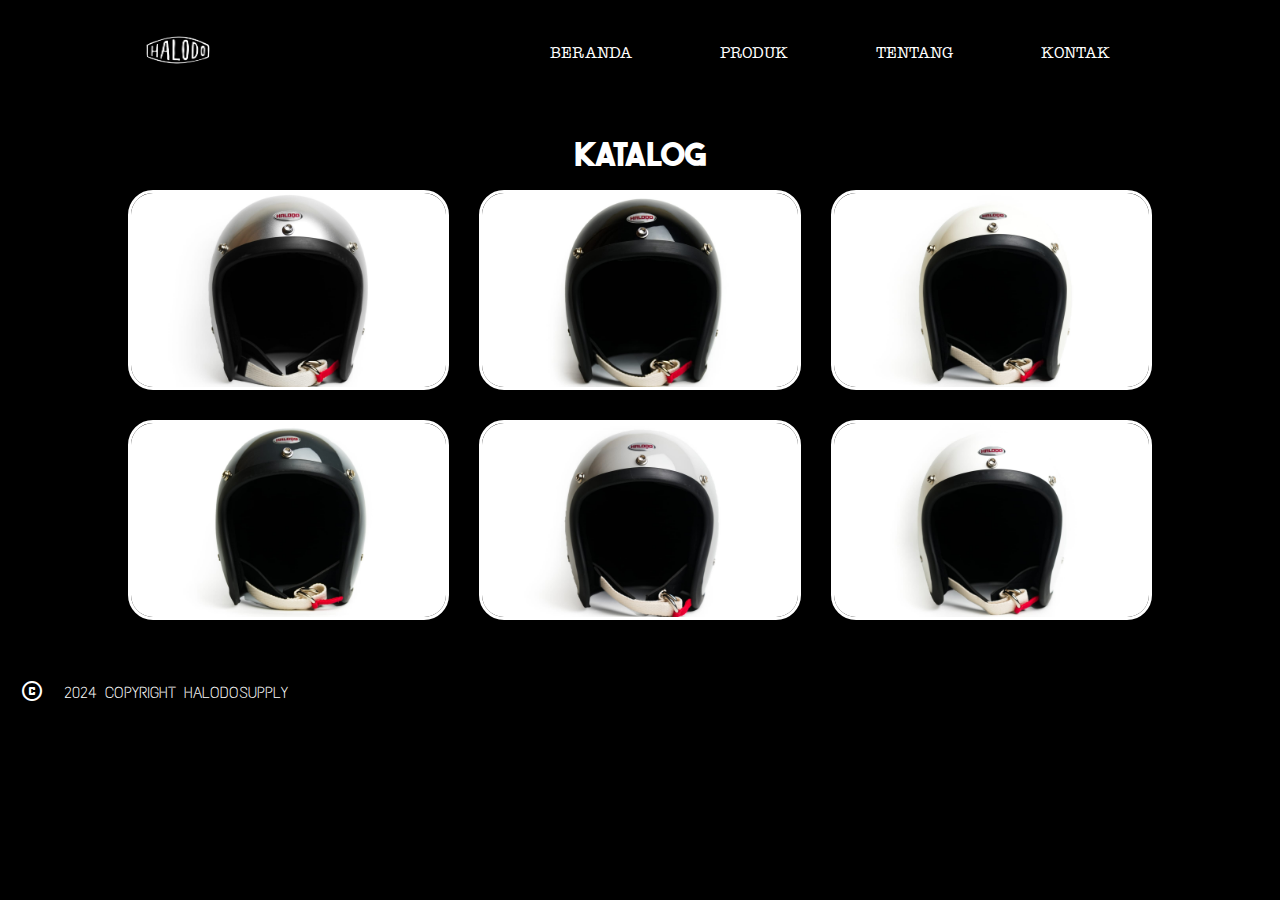
==== produk.html @ 466a372f "first commit" ====
<!DOCTYPE html>
<html lang="en">
  <head>
    <meta charset="UTF-8" />
    <meta name="viewport" content="width=device-width, initial-scale=1.0" />
    <link rel="stylesheet" href="produk.css" />
    <link
      rel="stylesheet"
      href="https://fonts.googleapis.com/css2?family=Material+Symbols+Outlined:opsz,wght,FILL,GRAD@20..48,100..700,0..1,-50..200"
    />
    <title>PRODUK</title>
  </head>
  <body>
    <div id="background">
      <div id="co-background">
        <!-- NAVBAR -->
        <div id="navbar">
          <div id="header-logo">
            <img src="assets/logo halodosupply.png" alt="Logo" />
          </div>
          <!-- Button  -->
          <div id="header-button">
            <ul>
              <li><a href="index.html">BERANDA</a></li>
              <li><a href="produk.html">PRODUK</a></li>
              <li><a href="tentang.html">TENTANG</a></li>
              <li><a href="kontak.html">KONTAK</a></li>
            </ul>
          </div>
        </div>
        <!-- Content -->
        <div id="container-content">
          <div id="content">
            <p id="katalog">KATALOG</p>
            <div id="content1">
              <div
                id="barang"
                data-name="SLIMHEAD 500 TX SILVER"
                data-size="S/M/L"
                data-price="Rp. 795.000"
                data-image="assets/helm1.JPG"
              >
                <img src="assets/helm1.JPG" alt="Helm 1" />
              </div>
              <div
                id="barang"
                data-name="SLIMHEAD 500 TX BLACK"
                data-size="S/M/L"
                data-price="Rp. 795.000"
                data-image="assets/helm2.JPG"
              >
                <img src="assets/helm2.JPG" alt="Helm 6" />
              </div>
              <div
                id="barang"
                data-name="SLIMHEAD 500 TX WHITE"
                data-size="S/M/L"
                data-price="Rp. 795.000"
                data-image="assets/helm3.JPG"
              >
                <img src="assets/helm3.JPG" alt="Helm 3" />
              </div>
            </div>
            <div id="content2">
              <div
                id="barang"
                data-name="SLIMHEAD 500 TX GREEN"
                data-size="S/M/L"
                data-price="Rp. 795.000"
                data-image="assets/helm4.JPG"
              >
                <img src="assets/helm4.JPG" alt="Helm 4" />
              </div>
              <div
                id="barang"
                data-name="SLIMHEAD 500 TX GREY"
                data-size="S/M/L"
                data-price="Rp. 795.000"
                data-image="assets/helm5.JPG"
              >
                <img src="assets/helm5.JPG" alt="Helm 5" />
              </div>
              <div
                id="barang"
                data-name="SLIMHEAD 500 TX WHITE"
                data-size="S/M/L"
                data-price="Rp. 795.000"
                data-image="assets/helm6.JPG"
              >
                <img src="assets/helm6.JPG" alt="Helm 6" />
              </div>
            </div>
          </div>
          <!-- Modal -->
          <div id="myModal" class="modal">
            <div class="modal-content">
              <span class="close">&times;</span>
              <img id="product-img" src="" alt="Product Image" />
              <p id="product-name"></p>
              <p id="product-size"></p>
              <p id="product-price"></p>
            </div>
          </div>
          <div id="overlay"></div>
        </div>
        <!-- Footer -->
        <div id="bg-footer">
          <div id="footer">
            <div id="footer-logo">
              <span class="material-symbols-outlined"> copyright </span>
            </div>
            <div id="text-copy">
              <p>2024 COPYRIGHT HALODOSUPPLY</p>
            </div>
          </div>
        </div>
      </div>
    </div>
    <!-- Script -->
    <script>
      // Get the modal
      var modal = document.getElementById("myModal");

      // Get the overlay
      var overlay = document.getElementById("overlay");

      // Get the <span> element that closes the modal
      var span = document.getElementsByClassName("close")[0];

      // Get all product elements
      var products = document.querySelectorAll("#barang");

      // Loop through each product and add click event listener
      products.forEach(function (product) {
        product.addEventListener("click", function () {
          var productName = product.getAttribute("data-name");
          var productSize = product.getAttribute("data-size");
          var productPrice = product.getAttribute("data-price");
          var productImg = product.getAttribute("data-image");

          // Display product details in modal
          document.getElementById("product-name").textContent = productName;
          document.getElementById("product-size").textContent = productSize;
          document.getElementById("product-price").textContent = productPrice;
          document.getElementById("product-img").src = productImg;

          // Show the modal and overlay
          modal.style.display = "block";
          overlay.style.display = "block";
        });
      });

      // When the user clicks on <span> (x), close the modal
      span.onclick = function () {
        modal.style.display = "none";
        overlay.style.display = "none";
      };

      // When the user clicks anywhere outside of the modal, close it
      window.onclick = function (event) {
        if (event.target == overlay) {
          modal.style.display = "none";
          overlay.style.display = "none";
        }
      };
    </script>
  </body>
</html>
---- produk.css ----
* {
  padding: 0;
  margin: 0;
  /* font-family: sans-serif; */
  /* background-color: black; */
}

@font-face {
  font-family: "American";
  src: url("font/net american.ttf") format("truetype");
  font-weight: normal;
  font-style: normal;
}

@font-face {
  font-family: "Bold Font";
  src: url("font/bold.ttf") format("truetype");
  font-weight: normal;
  font-style: normal;
}

@font-face {
  font-family: "Text Me";
  src: url("font/textme.ttf") format("truetype");
  font-weight: normal;
  font-style: normal;
}

body {
  background-color: #000;
  color: #fff;
}

#background {
  margin: 0 auto;
  padding: 0;
  width: 100%;
}

#co-background {
  margin: 0 auto;
  padding: 0;
  width: 100%;
}

/* Navbar */
#navbar {
  margin: 0 auto;
  padding: 20px 0;
  width: 80%;
  display: flex;
  align-items: center;
  justify-content: space-between;
  gap: 100px;
}

#header-logo img {
  width: 100px;
  height: 60px;
}

#header-button {
}

#header-button ul {
  margin: 0 auto;
  padding: 0;
  width: 100%;
  list-style-type: none;
}

#header-button ul li {
  margin: 0 auto;
  padding: 0 20px;
  width: 100%;
  display: inline;
  cursor: pointer;
}

#header-button ul li a {
  text-decoration: none;
  color: #fff;
  /* font-weight: bold; */
  padding: 10px 20px;
  border: 2px solid transparent;
  transition: border 0.3s;
  font-family: "American", serif;
}

#header-button ul li a:hover {
  border-bottom: 2px solid #fff; /* Change to your desired color */
}

/* Content */

#container-content {
  margin: 0 auto;
  padding: 30px 0;
  width: 100%;
}

#content {
  margin: 0 auto;
  padding: 0;
  width: 80%;
  height: 500px;
  /* border: solid; */
}

#katalog {
  text-align: center;
  font-size: 32px;
  /* font-weight: bold; */
  font-family: "Bold Font", serif;
}

#content1 {
  width: 100%;
  padding: 20px 0 15px 0;
  margin: 0 auto;
  display: flex;
  height: 200px;
  gap: 30px;
}

#content2 {
  width: 100%;
  padding: 15px 0 0 0;
  margin: 0 auto;
  display: flex;
  height: 200px;
  gap: 30px;
}

#barang {
  border: solid #fff;
  width: 100%;
  height: auto;
  overflow: hidden;
  border-radius: 25px;
}

#barang img {
  object-fit: cover;
  width: 100%;
  height: 100%;
}

/* Overlay */
#overlay {
  display: none; /* Hidden by default */
  position: fixed; /* Stay in place */
  z-index: 1; /* Sit on top */
  left: 0;
  top: 0;
  width: 100%; /* Full width */
  height: 100%; /* Full height */
  background-color: rgba(0, 0, 0, 0.5); /* Black w/ opacity */
}

/* Modal */
/* Overlay */
#overlay {
  display: none; /* Hidden by default */
  position: fixed; /* Stay in place */
  z-index: 1; /* Sit on top */
  left: 0;
  top: 0;
  width: 100%; /* Full width */
  height: 100%; /* Full height */
  background-color: rgba(0, 0, 0, 0.5); /* Black w/ opacity */
}

/* Modal */
.modal {
  display: none; /* Hidden by default */
  position: fixed; /* Stay in place */
  z-index: 2; /* Sit on top of overlay */
  left: 475px;
  top: 100px;
  height: 100%; /* Full height */
  overflow: auto; /* Enable scroll if needed */
}

.modal-content {
  background-color: #fefefe;
  margin: 15% auto; /* 15% from the top and centered */
  padding: 20px;
  /* border: 5px solid #888; */
  width: 80%; /* Could be more or less, depending on screen size */
  border-radius: 10px;
  text-align: center;
  color: #000;
}

.modal-content img {
  width: 100%;
  height: auto;
  max-width: 300px;
}

#product-name {
  font-size: 18px;
  font-weight: bold;
  padding-bottom: 10px;
}

#product-size {
  font-size: 18px;
  font-weight: bold;
  padding-bottom: 10px;
}

p#product-price {
  font-size: 18px;
}

.close {
  color: #aaa;
  float: right;
  font-size: 28px;
  font-weight: bold;
}

.close:hover,
.close:focus {
  color: black;
  text-decoration: none;
  cursor: pointer;
}

/* Footer */
#bg-footer {
  width: 100%;
  padding: 0;
  margin: 0;
}

#footer {
  width: 100%;
  /* padding: 0 0 0 20px; */
  margin: 0;
  display: flex;
  gap: 20px;
  text-align: center;
}

#footer-logo {
  padding: 15px 0 0 20px;
}

#text-copy {
  padding: 19px 0 0 0;
  font-family: "Text Me", serif;
}
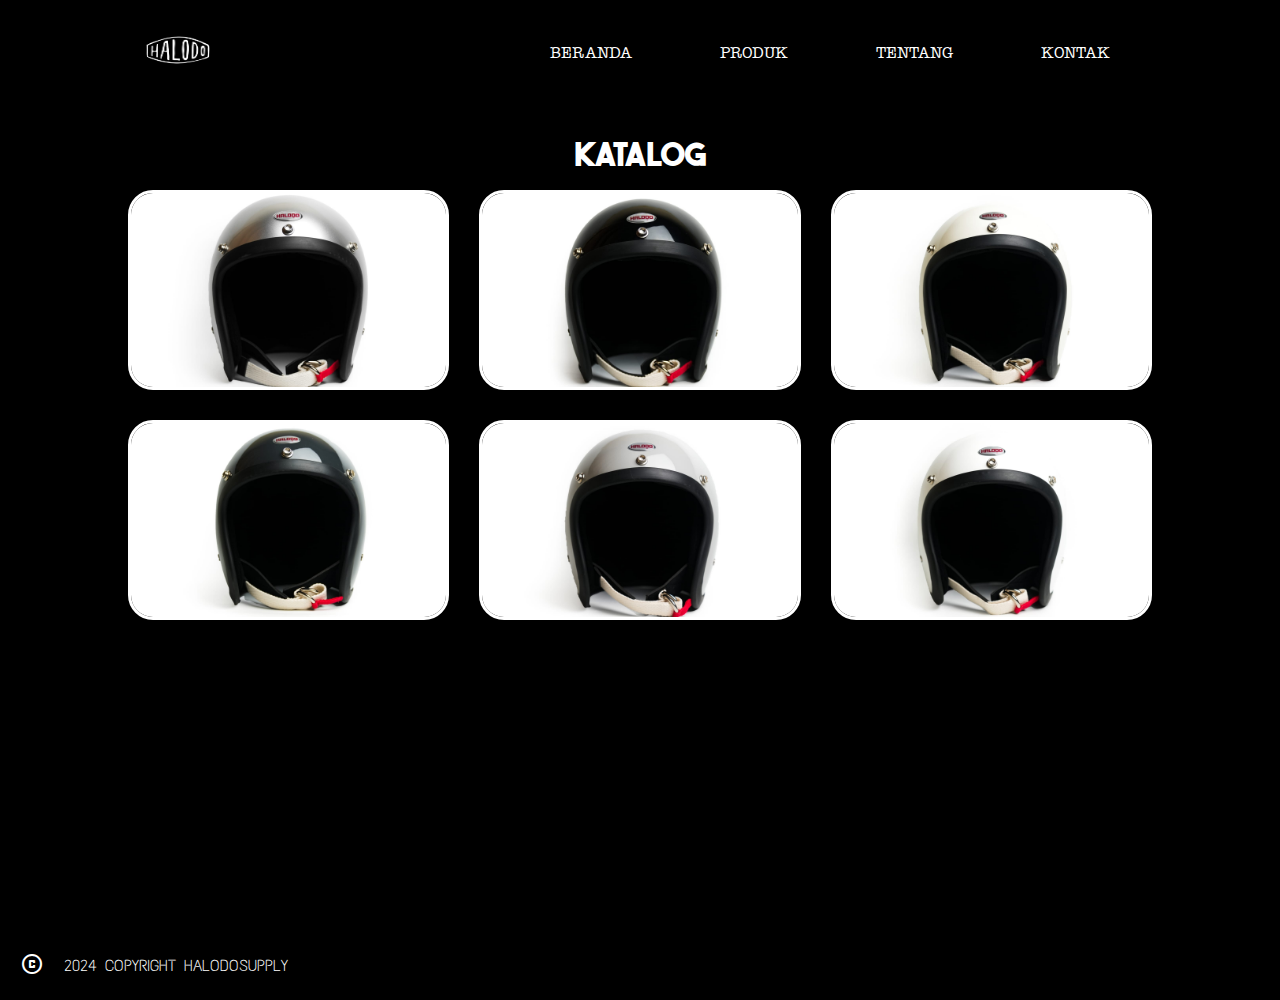
==== commit 58691c9c: "rev2" ====
--- a/produk.html
+++ b/produk.html
@@ -92,7 +92,7 @@
             </div>
           </div>
           <!-- Modal -->
-          <div id="myModal" class="modal">
+          <div id="myModal" class="modal" style="display: none">
             <div class="modal-content">
               <span class="close">&times;</span>
               <img id="product-img" src="" alt="Product Image" />
@@ -145,7 +145,7 @@
           document.getElementById("product-img").src = productImg;
 
           // Show the modal and overlay
-          modal.style.display = "block";
+          modal.style.display = "flex";
           overlay.style.display = "block";
         });
       });
--- a/produk.css
+++ b/produk.css
@@ -173,13 +173,17 @@
 
 /* Modal */
 .modal {
-  display: none; /* Hidden by default */
+  /* display: none; Hidden by default */
   position: fixed; /* Stay in place */
   z-index: 2; /* Sit on top of overlay */
-  left: 475px;
-  top: 100px;
+  left: 0;
+  top: 0;
   height: 100%; /* Full height */
-  overflow: auto; /* Enable scroll if needed */
+  width: 100%;
+  /* overflow: auto; Enable scroll if needed */
+  display: flex;
+  justify-content: center;
+  align-items: center;
 }
 
 .modal-content {
@@ -191,6 +195,7 @@
   border-radius: 10px;
   text-align: center;
   color: #000;
+  max-width: 500px;
 }
 
 .modal-content img {
@@ -238,11 +243,13 @@
 
 #footer {
   width: 100%;
-  /* padding: 0 0 0 20px; */
+  padding: 0 0 20px 0;
   margin: 0;
   display: flex;
   gap: 20px;
   text-align: center;
+  position: absolute;
+  bottom: -100px;
 }
 
 #footer-logo {
